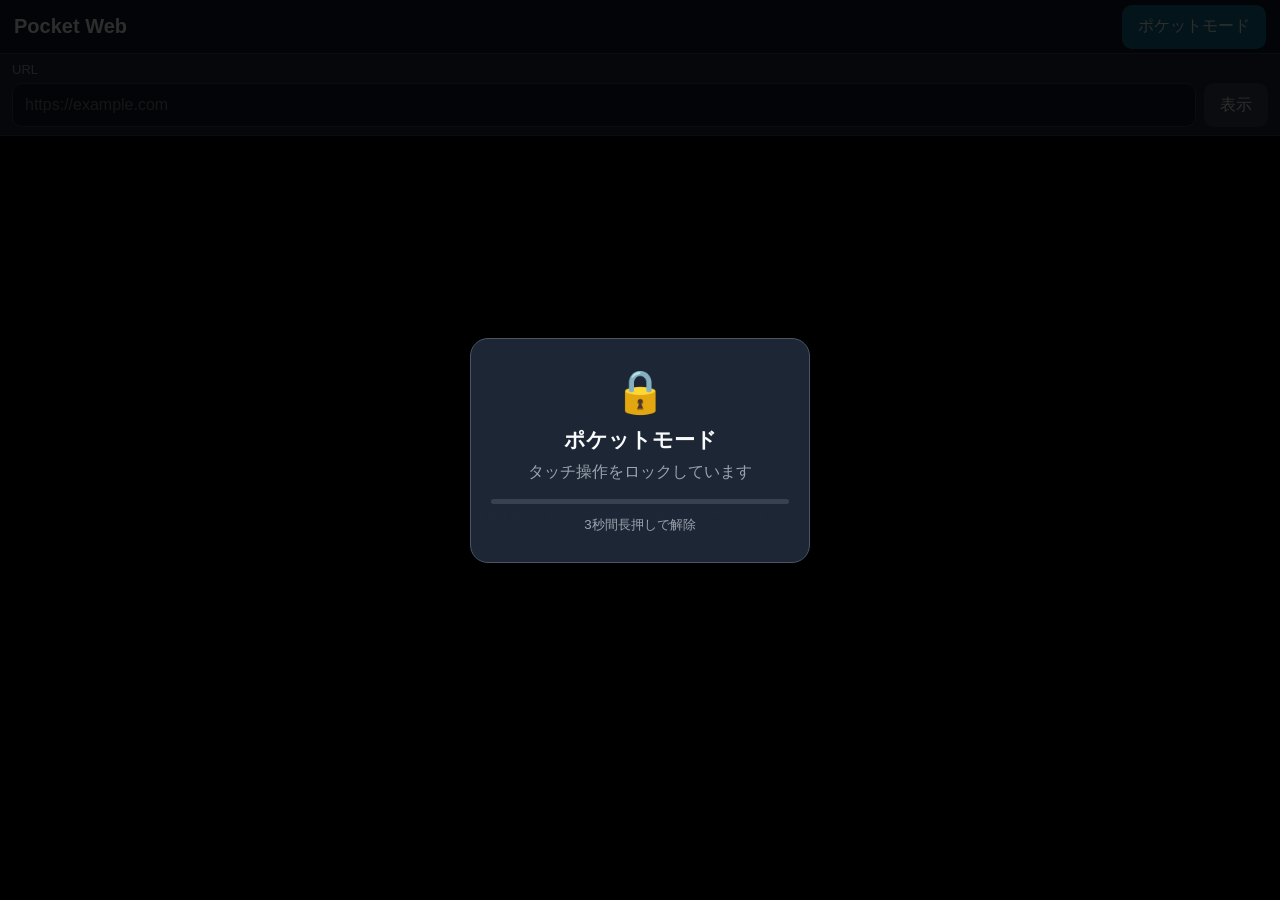
==== test/index.html @ c943ede9 "Add files via upload" ====
<!doctype html>
<html lang="ja">
<head>
<meta charset="utf-8">
<meta name="viewport" content="width=device-width, initial-scale=1, viewport-fit=cover">
<meta name="theme-color" content="#111827">
<meta name="apple-mobile-web-app-capable" content="yes">
<meta name="apple-mobile-web-app-status-bar-style" content="black-translucent">
<meta name="apple-mobile-web-app-title" content="Pocket Web">
<link rel="manifest" href="manifest.webmanifest">
<link rel="stylesheet" href="style.css">
<title>Pocket Web</title>
</head>
<body>
<header class="app-header">
  <h1>Pocket Web</h1>
  <button id="pocketButton" class="button accent" type="button">ポケットモード</button>
</header>
<main class="app-main">
  <form id="urlForm" class="url-form">
    <label for="urlInput">URL</label>
    <div class="url-row">
      <input id="urlInput" type="url" inputmode="url" placeholder="https://example.com" autocomplete="url" required>
      <button class="button" type="submit">表示</button>
    </div>
    <p class="hint">YouTube URLは動画プレイヤーとして表示します。</p>
  </form>
  <section class="viewer">
    <div id="emptyState" class="state">URLを入力して「表示」を押してください。</div>
    <iframe id="webFrame" title="Web content" hidden
      referrerpolicy="strict-origin-when-cross-origin"
      allow="autoplay; fullscreen; picture-in-picture; encrypted-media"
      allowfullscreen></iframe>
    <div id="youtubePlayer" class="youtube-player" hidden></div>
    <div id="errorState" class="state error" hidden></div>
  </section>
</main>
<div id="lockOverlay" class="lock-overlay" hidden aria-hidden="true">
  <div class="lock-panel">
    <div class="lock-icon">🔒</div>
    <strong>ポケットモード</strong>
    <p>タッチ操作をロックしています</p>
    <div class="progress"><span id="unlockProgress"></span></div>
    <small>3秒間長押しで解除</small>
  </div>
</div>
<script src="app.js"></script>
</body>
</html>
---- test/style.css ----
:root{color-scheme:dark;--bg:#111827;--panel:#1f2937;--text:#f9fafb;--muted:#9ca3af;--accent:#22d3ee;--border:#374151}
*{box-sizing:border-box;-webkit-tap-highlight-color:transparent}
html,body{margin:0;width:100%;min-height:100%;background:var(--bg);color:var(--text);font-family:-apple-system,BlinkMacSystemFont,"Segoe UI",sans-serif}
body{min-height:100dvh;overflow:hidden}
button,input{font:inherit}
.app-header{height:64px;padding:max(10px,env(safe-area-inset-top)) 14px 10px;display:flex;align-items:center;justify-content:space-between;gap:12px;border-bottom:1px solid var(--border);background:rgba(17,24,39,.96)}
.app-header h1{margin:0;font-size:20px;white-space:nowrap}
.app-main{height:calc(100dvh - 64px);display:flex;flex-direction:column}
.url-form{padding:12px;background:var(--panel);border-bottom:1px solid var(--border)}
.url-form label{display:block;margin-bottom:6px;font-size:13px;color:var(--muted)}
.url-row{display:flex;gap:8px}
#urlInput{min-width:0;flex:1;height:44px;padding:0 12px;border:1px solid var(--border);border-radius:10px;outline:none;color:var(--text);background:#111827}
#urlInput:focus{border-color:var(--accent)}
.button{min-height:44px;padding:0 16px;border:0;border-radius:10px;color:var(--text);background:#374151;cursor:pointer;touch-action:manipulation}
.button.accent{background:#0e7490}
.hint{margin:7px 0 0;font-size:12px;color:var(--muted)}
.viewer{position:relative;flex:1;min-height:0;background:#000}
#webFrame,#youtubePlayer{width:100%;height:100%;border:0}
.youtube-player iframe{width:100%;height:100%;border:0}
.state{position:absolute;inset:0;display:grid;place-items:center;padding:30px;text-align:center;color:var(--muted)}
.error{color:#fca5a5}
.lock-overlay{position:fixed;z-index:9999;inset:0;display:grid;place-items:center;background:rgba(0,0,0,.82);touch-action:none;user-select:none;-webkit-user-select:none;overscroll-behavior:none}
.lock-panel{width:min(82vw,340px);padding:28px 20px;border:1px solid #4b5563;border-radius:18px;background:rgba(31,41,55,.95);text-align:center;pointer-events:none}
.lock-icon{font-size:42px;margin-bottom:10px}.lock-panel strong{display:block;font-size:21px}.lock-panel p{margin:8px 0 16px;color:var(--muted)}
.progress{height:5px;overflow:hidden;border-radius:99px;background:#374151}.progress span{display:block;width:0;height:100%;background:var(--accent)}
.lock-panel small{display:block;margin-top:12px;color:var(--muted)}
@media (orientation:landscape){.app-header{height:54px}.app-main{height:calc(100dvh - 54px)}.url-form{padding:8px 12px}.hint{display:none}}
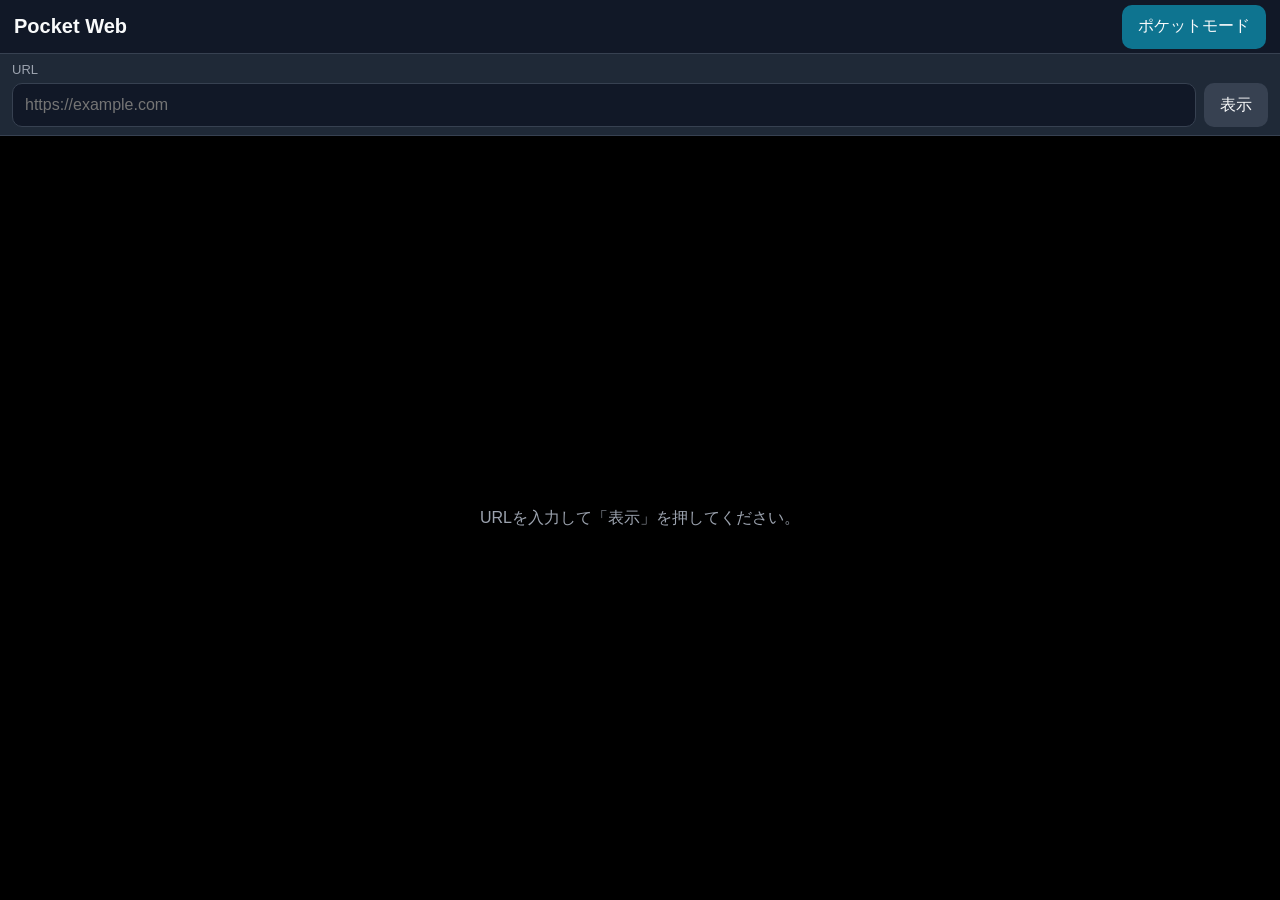
==== commit 08855cf3: "Update index.html" ====
--- a/test/index.html
+++ b/test/index.html
@@ -41,7 +41,7 @@
     <strong>ポケットモード</strong>
     <p>タッチ操作をロックしています</p>
     <div class="progress"><span id="unlockProgress"></span></div>
-    <small>3秒間長押しで解除</small>
+    <small>2秒間長押しで解除</small>
   </div>
 </div>
 <script src="app.js"></script>
--- a/test/style.css
+++ b/test/style.css
@@ -25,3 +25,6 @@
 .progress{height:5px;overflow:hidden;border-radius:99px;background:#374151}.progress span{display:block;width:0;height:100%;background:var(--accent)}
 .lock-panel small{display:block;margin-top:12px;color:var(--muted)}
 @media (orientation:landscape){.app-header{height:54px}.app-main{height:calc(100dvh - 54px)}.url-form{padding:8px 12px}.hint{display:none}}
+[hidden] {
+  display: none !important;
+}
